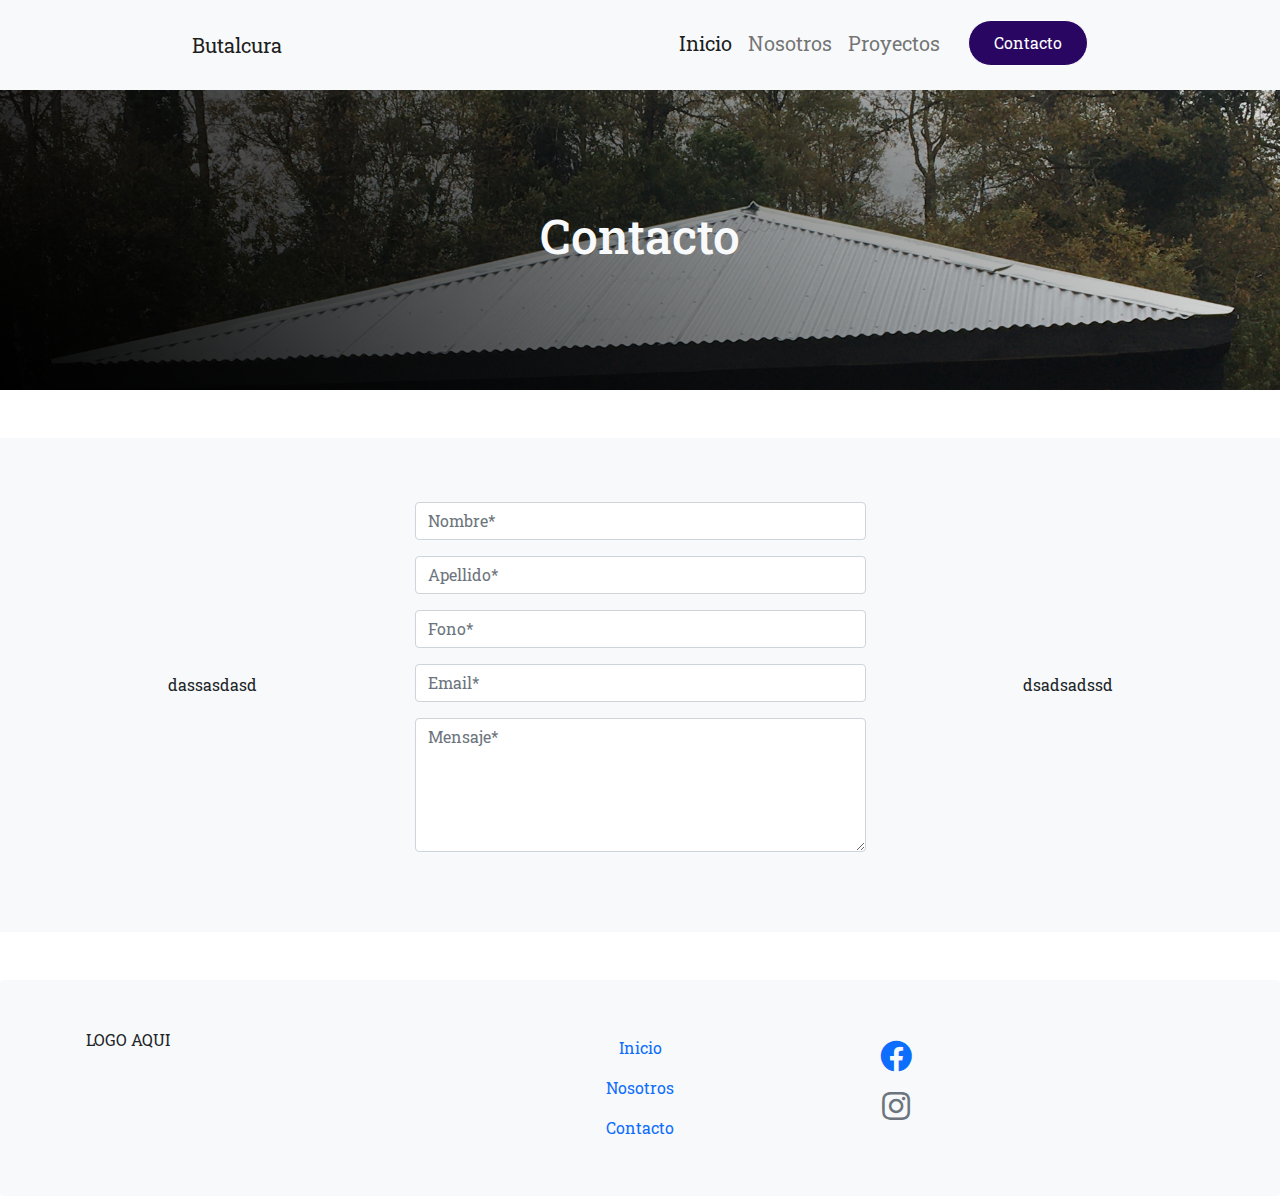
==== src/pages/contacto.html @ 46be884d "index y contact page en desarrollo" ====
<!DOCTYPE html>
<html lang="es">
<head>
    <meta charset="UTF-8">
    <meta http-equiv="X-UA-Compatible" content="IE=edge">
    <meta name="viewport" content="width=device-width, initial-scale=1.0">

    <!-- Bootstrap 5 css -->
    <link rel="stylesheet" href="../assets/css/bootstrap.css">
    <!-- own styles -->
    <link rel="stylesheet" href="../assets/css/contac.style.css">
    <!-- font Awesome min -->
    <link rel="stylesheet" type="text/css" href="../assets/css/all.min.css">
    <!-- AOS animations -->
    <link rel="stylesheet" href="https://unpkg.com/aos@next/dist/aos.css" />

    <title>Contacto - Butalcura Construcciones</title>
    <link rel="shortcut icon" href="./src/assets/icon/butalcura_logo.ico" />

</head>
<body>



      
  <nav class="navbar navbar-expand-md sticky-top navbar-light bg-light mb-auto fs-5" aria-label="Fourth navbar example">
    <div class="container-fluid mx-md-3 mx-lg-6">
      <a class="navbar-brand ms-5" href="#">Butalcura</a>
      <button class="navbar-toggler" type="button" data-bs-toggle="collapse" data-bs-target="#navbarsExample04"
        aria-controls="navbarsExample04" aria-expanded="false" aria-label="Toggle navigation">
        <span class="navbar-toggler-icon"></span>
      </button>

      <div class="collapse navbar-collapse me-5 text-center" id="navbarsExample04">
        <ul class=" navbar-nav ms-auto mb-1 align-items-center ">
          <li class=" nav-item custom">
            <a class="nav-link active" aria-current="page" href="../../index.html">Inicio</a>
          </li>
          <li class="nav-item custom">
            <a class="nav-link" aria-current="page" href="#">Nosotros</a>
          </li>
          <li class="nav-item custom">
            <a class="nav-link" href="#">Proyectos</a>
          </li>
          <li class="nav-item contact" id="contact_nav_li">
            <a href="#" id="contact_nav_btn" class="btn btn-primary nav-link" role="button" >Contacto</a>
          </li>
        </ul>
      </div> 

  
    </div>
  </nav>


  <section id="contact_section">

      <div id="contact_container" class="container-fluid h-100 text-light">

          <div class="row my-4 mt-sm-0 h-100 align-items-center">
              <div class="col col-12 text-center fw-bold fs-1 py-3 ">
                <div class="title_head py-3">
                  <h2 class="fs-1">
                      Contacto
                  </h2>
                </div>
              </div>
          </div>

      </div>

    </section>





    <section class="bg-light py-5 my-5">

      <div class="container">


          <div class="row justify-content-center">

              <!-- izquierda y arriba en tamaños pequeños -->
              <div class="col col-12 col-sm-3 align-self-center order-sm-1 text-center py-3">
                      dassasdasd
              </div>

              <div class="col col-12 col-lg-6 order-sm-2 py-3">
  
                  <form>
  
                      <div class="row mb-3 justify-content-center">
                          <div class="col-sm-10">
                            <input type="text" class="form-control" id="name" name="name" placeholder="Nombre*">
                          </div>
                        </div>
                        <div class="row mb-3 justify-content-center">
                          <div class="col-sm-10">
                            <input type="text" class="form-control" id="last_name" name="last_name" placeholder="Apellido*">
                          </div>
                        </div>
                        <div class="row mb-3 justify-content-center">
                          <div class="col-sm-10">
                            <input type="tel" class="form-control" id="phone"  name="phone" placeholder="Fono*">
                          </div>
                        </div>
                        <div class="row mb-3 justify-content-center">
                          <div class="col-sm-10">
                            <input type="email" class="form-control" id="email" name="email" placeholder="Email*">
                          </div>
                        </div>
                        <div class="row mb-3 justify-content-center">
                          <div class="col-sm-10">
                              <textarea class="form-control" id="message" rows="5" placeholder="Mensaje*"></textarea>
                          </div>
                        </div>
                      
                  </form>
          
              </div>

              <!-- derecha y abajo en tamaños pequeños -->
              <div class="col col-12 col-sm-3 align-self-center order-sm-3 text-center py-3">
                  dsadsadssd
              </div>


          </div>




          


      </div>

    </section>

    <section>





    </section>



      
  <footer class="container-fluid text-center py-5 mt-5 shadow-none  bg-light rounded">
    <div class="row">

      <div class="col">
        <p>LOGO AQUI</p>
      </div>

      <div class="col">

      </div>

      <div class="col">
        <ul class="nav flex-column">
          <li class="nav-item">
            <a class="nav-link active" aria-current="page" href="#">Inicio</a>
          </li>
          <li class="nav-item">
            <a class="nav-link" href="#about_us">Nosotros</a>
          </li>
          <li class="nav-item">
            <a class="nav-link" href="./src/pages/contacto.html">Contacto</a>
          </li>
        </ul>
      </div>

      <div class="col">
        <ul class="nav flex-column">

          <li class="nav-item m-1">
            <a class="nav-link" target="__blank" aria-current="page" href="https://www.facebook.com">
              <span>
                <i class="fab fa-facebook fa-2x"></i>
              </span>
            </a>
          </li>
          <li class="nav-item m-1">
            <a class="text-muted" target="__blank" aria-current="page" href="https://www.instagram.com">
              <span>
                <i class="fab fa-instagram fa-2x"></i>
              </span>
            </a>
          </li>

      </div>
      <div class="col">

      </div>
    </div>
  </footer>



     
        

        <script src="https://cdn.jsdelivr.net/npm/@popperjs/core@2.9.2/dist/umd/popper.min.js"
        integrity="sha384-IQsoLXl5PILFhosVNubq5LC7Qb9DXgDA9i+tQ8Zj3iwWAwPtgFTxbJ8NT4GN1R8p"
        crossorigin="anonymous"></script>
      <script src="https://cdn.jsdelivr.net/npm/bootstrap@5.0.2/dist/js/bootstrap.min.js"
        integrity="sha384-cVKIPhGWiC2Al4u+LWgxfKTRIcfu0JTxR+EQDz/bgldoEyl4H0zUF0QKbrJ0EcQF"
        crossorigin="anonymous"></script>
</body>

</html>
---- src/assets/css/contac.style.css ----
@import url('./global.style.css');


#contact_section {
    height: 300px;
    background-image: url('../img/example2.JPG');
    background-repeat: no-repeat;
    background-size: cover;
    background-position: center center;
    background-attachment: fixed;
}


#contact_container {
   background: linear-gradient(45deg, black, transparent);
   /* filter: grayscale(1); */
}

#contact_section_btn {
    font-family: Arial, Helvetica, Lucida, sans-serif;
    background-color: var(--butalcura-main-color);
}

#contact_section_btn:hover {
    font-size: 22px;
}
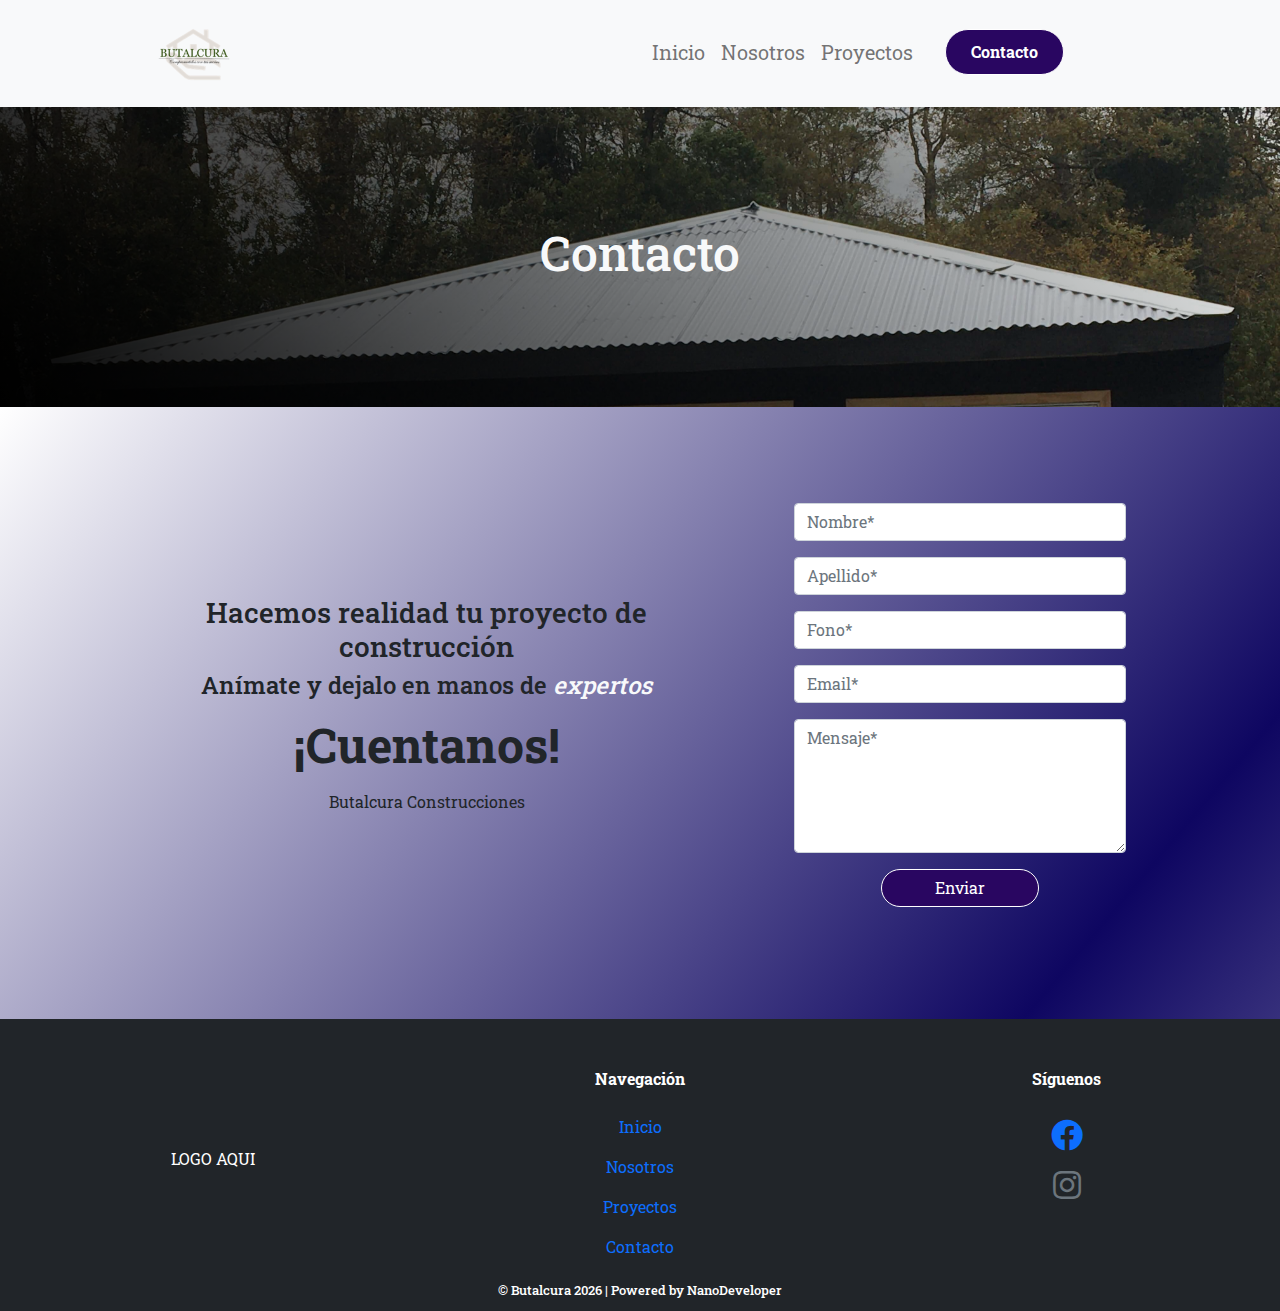
==== commit f20324fd: "pagina contacto terminada, formulario sin validaciones sin funcionar. pagina proyectos añadida, falt" ====
--- a/src/pages/contacto.html
+++ b/src/pages/contacto.html
@@ -5,212 +5,233 @@
     <meta http-equiv="X-UA-Compatible" content="IE=edge">
     <meta name="viewport" content="width=device-width, initial-scale=1.0">
 
-    <!-- Bootstrap 5 css -->
+    <!-- Bootstrap 5 customed css -->
     <link rel="stylesheet" href="../assets/css/bootstrap.css">
     <!-- own styles -->
     <link rel="stylesheet" href="../assets/css/contac.style.css">
     <!-- font Awesome min -->
     <link rel="stylesheet" type="text/css" href="../assets/css/all.min.css">
-    <!-- AOS animations -->
-    <link rel="stylesheet" href="https://unpkg.com/aos@next/dist/aos.css" />
+
 
     <title>Contacto - Butalcura Construcciones</title>
-    <link rel="shortcut icon" href="./src/assets/icon/butalcura_logo.ico" />
+    <link rel="shortcut icon" href="../assets/icon/butalcura_logo.ico" />
 
 </head>
+
+
+
 <body>
 
-
-
-      
-  <nav class="navbar navbar-expand-md sticky-top navbar-light bg-light mb-auto fs-5" aria-label="Fourth navbar example">
-    <div class="container-fluid mx-md-3 mx-lg-6">
-      <a class="navbar-brand ms-5" href="#">Butalcura</a>
-      <button class="navbar-toggler" type="button" data-bs-toggle="collapse" data-bs-target="#navbarsExample04"
-        aria-controls="navbarsExample04" aria-expanded="false" aria-label="Toggle navigation">
-        <span class="navbar-toggler-icon"></span>
-      </button>
-
-      <div class="collapse navbar-collapse me-5 text-center" id="navbarsExample04">
-        <ul class=" navbar-nav ms-auto mb-1 align-items-center ">
-          <li class=" nav-item custom">
-            <a class="nav-link active" aria-current="page" href="../../index.html">Inicio</a>
-          </li>
-          <li class="nav-item custom">
-            <a class="nav-link" aria-current="page" href="#">Nosotros</a>
-          </li>
-          <li class="nav-item custom">
-            <a class="nav-link" href="#">Proyectos</a>
-          </li>
-          <li class="nav-item contact" id="contact_nav_li">
-            <a href="#" id="contact_nav_btn" class="btn btn-primary nav-link" role="button" >Contacto</a>
-          </li>
-        </ul>
-      </div> 
-
-  
-    </div>
-  </nav>
-
-
-  <section id="contact_section">
-
+  
+  <header>
+
+    <nav class="navbar navbar-expand-md sticky-top navbar-light bg-light mb-auto fs-5" aria-label="Fourth navbar example">
+      <div class="container-fluid mx-md-3 mx-lg-6">
+        <a class="navbar-brand" href="../../index.html">
+          <img src="../assets/icon/butalcura_nav.png" alt="butalcura construcciones logo"  class="d-inline-block align-text-top">
+        </a>
+        <button class="navbar-toggler" type="button" data-bs-toggle="collapse" data-bs-target="#navbar_main"
+          aria-controls="navbar_main" aria-expanded="false" aria-label="Toggle navigation">
+          <span class="navbar-toggler-icon"></span>
+        </button>
+        <div class="collapse navbar-collapse me-5 text-center" id="navbar_main">
+          <ul class=" navbar-nav ms-auto mb-1 align-items-center ">
+            <li class=" nav-item custom">
+              <a class="nav-link" aria-current="page" href="../../index.html">Inicio</a>
+            </li>
+            <li class="nav-item custom">
+              <a class="nav-link" aria-current="page" href="../../index.html#about_us">Nosotros</a>
+            </li>
+            <li class="nav-item custom">
+              <a class="nav-link" href="./proyectos.html">Proyectos</a>
+            </li>
+            <li class="nav-item px-4" >
+              <a href="#" id="contact_nav_btn" class="btn btn-primary nav-link active" role="button" >Contacto</a>
+            </li>
+          </ul>
+        </div> 
+      </div>
+    </nav>
+
+  </header>
+
+
+
+   <section id="contact_section">
       <div id="contact_container" class="container-fluid h-100 text-light">
-
           <div class="row my-4 mt-sm-0 h-100 align-items-center">
               <div class="col col-12 text-center fw-bold fs-1 py-3 ">
-                <div class="title_head py-3">
+                <div class="title_head py-3 fw-bold">
                   <h2 class="fs-1">
                       Contacto
                   </h2>
                 </div>
               </div>
           </div>
-
-      </div>
+      </div>
+   </section>
+
+
+
+
+
+    <section id="main_content" class="py-5 ">
+
+
+        <div class="container-fluid">
+  
+  
+            <div class="row justify-content-center">
+  
+                <!-- izquierda y arriba en tamaños pequeños -->
+                <div class="col col-12 col-sm-6 align-self-center order-sm-1 text-center py-3  user-select-none">
+                  <div class="align-items-start mb-3">
+                    <h3>Hacemos realidad tu proyecto de construcción</h3>
+                    <h4>Anímate y dejalo en manos de <span class="fst-italic text-light">expertos</span></h4>
+                  </div>
+                  <div class="align-items-center  mb-3">
+                    <h4 class="fs-1 fw-bold text-dark">¡Cuentanos!</h4>
+                  </div>
+                  <div class="align-items-end  mb-3">
+                    <p>
+                      Butalcura Construcciones
+                    
+                    </p>
+                  </div>
+                </div>
+  
+                <!-- formulario -->
+                <div class="col col-12 col-md-6 col-lg-4 order-sm-2 py-3">
+                  <div id="form_container" class="py-3">
+  
+                    <form class="py-3">
+    
+                        <div class="row mb-3 justify-content-center">
+                            <div class="col-sm-10">
+                              <input type="text" class="form-control" id="name" name="name" placeholder="Nombre*">
+                            </div>
+                          </div>
+                          <div class="row mb-3 justify-content-center">
+                            <div class="col-sm-10">
+                              <input type="text" class="form-control" id="last_name" name="last_name" placeholder="Apellido*">
+                            </div>
+                          </div>
+                          <div class="row mb-3 justify-content-center">
+                            <div class="col-sm-10">
+                              <input type="tel" class="form-control" id="phone"  name="phone" placeholder="Fono*">
+                            </div>
+                          </div>
+                          <div class="row mb-3 justify-content-center">
+                            <div class="col-sm-10">
+                              <input type="email" class="form-control" id="email" name="email" placeholder="Email*">
+                            </div>
+                          </div>
+                          <div class="row mb-3 justify-content-center">
+                            <div class="col-sm-10">
+                                <textarea class="form-control" id="message" rows="5" placeholder="Mensaje*"></textarea>
+                            </div>
+                          </div>
+                          <div class="row mb-3 justify-content-center text-center">
+                            <div class="col-sm-10">
+                                <input id="btn_submit" class="btn btn-primary" type="submit" value="Enviar">
+                            </div>
+                          </div>
+                    </form>
+  
+                  </div>
+            
+                </div>
+  
+                <!-- derecha y abajo en tamaños pequeños -->
+                <!-- <div class="col col-12 col-sm-3 align-self-center order-sm-3 text-center py-3">
+                    dsadsadssd
+                </div> -->
+  
+  
+            </div>
+  
+        </div>
+
+
 
     </section>
 
 
 
 
-
-    <section class="bg-light py-5 my-5">
-
-      <div class="container">
-
-
-          <div class="row justify-content-center">
-
-              <!-- izquierda y arriba en tamaños pequeños -->
-              <div class="col col-12 col-sm-3 align-self-center order-sm-1 text-center py-3">
-                      dassasdasd
-              </div>
-
-              <div class="col col-12 col-lg-6 order-sm-2 py-3">
-  
-                  <form>
-  
-                      <div class="row mb-3 justify-content-center">
-                          <div class="col-sm-10">
-                            <input type="text" class="form-control" id="name" name="name" placeholder="Nombre*">
-                          </div>
-                        </div>
-                        <div class="row mb-3 justify-content-center">
-                          <div class="col-sm-10">
-                            <input type="text" class="form-control" id="last_name" name="last_name" placeholder="Apellido*">
-                          </div>
-                        </div>
-                        <div class="row mb-3 justify-content-center">
-                          <div class="col-sm-10">
-                            <input type="tel" class="form-control" id="phone"  name="phone" placeholder="Fono*">
-                          </div>
-                        </div>
-                        <div class="row mb-3 justify-content-center">
-                          <div class="col-sm-10">
-                            <input type="email" class="form-control" id="email" name="email" placeholder="Email*">
-                          </div>
-                        </div>
-                        <div class="row mb-3 justify-content-center">
-                          <div class="col-sm-10">
-                              <textarea class="form-control" id="message" rows="5" placeholder="Mensaje*"></textarea>
-                          </div>
-                        </div>
-                      
-                  </form>
-          
-              </div>
-
-              <!-- derecha y abajo en tamaños pequeños -->
-              <div class="col col-12 col-sm-3 align-self-center order-sm-3 text-center py-3">
-                  dsadsadssd
-              </div>
-
-
+      
+    <footer class="container-fluid text-center pt-5 pb-1 ">
+      <div class="row justify-content-center">
+  
+        <div class="col align-self-center">
+          <p class="text-white">LOGO AQUI</p>
+        </div>
+
+  
+        <div class="col">
+          <div class="text-white fw-bold user-select-none text-center">
+            <p>Navegación</p>
           </div>
-
-
-
-
-          
-
-
-      </div>
-
-    </section>
-
-    <section>
-
-
-
-
-
-    </section>
-
-
-
-      
-  <footer class="container-fluid text-center py-5 mt-5 shadow-none  bg-light rounded">
-    <div class="row">
-
-      <div class="col">
-        <p>LOGO AQUI</p>
-      </div>
-
-      <div class="col">
-
-      </div>
-
-      <div class="col">
-        <ul class="nav flex-column">
-          <li class="nav-item">
-            <a class="nav-link active" aria-current="page" href="#">Inicio</a>
-          </li>
-          <li class="nav-item">
-            <a class="nav-link" href="#about_us">Nosotros</a>
-          </li>
-          <li class="nav-item">
-            <a class="nav-link" href="./src/pages/contacto.html">Contacto</a>
-          </li>
-        </ul>
-      </div>
-
-      <div class="col">
-        <ul class="nav flex-column">
-
-          <li class="nav-item m-1">
-            <a class="nav-link" target="__blank" aria-current="page" href="https://www.facebook.com">
-              <span>
-                <i class="fab fa-facebook fa-2x"></i>
-              </span>
-            </a>
-          </li>
-          <li class="nav-item m-1">
-            <a class="text-muted" target="__blank" aria-current="page" href="https://www.instagram.com">
-              <span>
-                <i class="fab fa-instagram fa-2x"></i>
-              </span>
-            </a>
-          </li>
-
-      </div>
-      <div class="col">
-
-      </div>
-    </div>
-  </footer>
+          <ul class="nav flex-column">
+            <li class="nav-item">
+              <a class="nav-link custom"  href="../../index.html">Inicio</a>
+            </li>
+            <li class="nav-item">
+              <a class="nav-link custom" href="../../index.html#about_us">Nosotros</a>
+            </li>
+            <li class="nav-item">
+              <a class="nav-link custom" href="./proyectos.html">Proyectos</a>
+            </li>
+            <li class="nav-item">
+              <a class="nav-link custom active" aria-current="page" href="#main_content">Contacto</a>
+            </li>
+          </ul>
+        </div>
+  
+        <div class="col">
+          <div class="text-white fw-bold user-select-none text-center">
+            <p>Síguenos</p>
+          </div>
+          <ul class="nav flex-column">
+  
+            <li class="nav-item m-1">
+              <a class="nav-link" target="__blank" aria-current="page" href="https://www.facebook.com">
+                <span>
+                  <i class="fab fa-facebook fa-2x"></i>
+                </span>
+              </a>
+            </li>
+            <li class="nav-item m-1">
+              <a class="text-muted" target="__blank" aria-current="page" href="https://www.instagram.com">
+                <span>
+                  <i class="fab fa-instagram fa-2x"></i>
+                </span>
+              </a>
+            </li>
+  
+        </div>
+   
+      </div>
+      <div class="row pt-3">
+        <div class="col col-12">
+          <h4 id="text_credits_footer" class="text-white user-select-none"> &copy; Butalcura <span id="footer_year"></span> | Powered by NanoDeveloper</h4>
+        </div>
+      </div>
+    </footer>
 
 
 
      
         
 
-        <script src="https://cdn.jsdelivr.net/npm/@popperjs/core@2.9.2/dist/umd/popper.min.js"
+      <!-- <script src="https://cdn.jsdelivr.net/npm/@popperjs/core@2.9.2/dist/umd/popper.min.js"
         integrity="sha384-IQsoLXl5PILFhosVNubq5LC7Qb9DXgDA9i+tQ8Zj3iwWAwPtgFTxbJ8NT4GN1R8p"
-        crossorigin="anonymous"></script>
+        crossorigin="anonymous"></script> -->
       <script src="https://cdn.jsdelivr.net/npm/bootstrap@5.0.2/dist/js/bootstrap.min.js"
         integrity="sha384-cVKIPhGWiC2Al4u+LWgxfKTRIcfu0JTxR+EQDz/bgldoEyl4H0zUF0QKbrJ0EcQF"
         crossorigin="anonymous"></script>
+      <script src="../js/main.js"></script>
+
 </body>
 
 </html>--- a/src/assets/css/contac.style.css
+++ b/src/assets/css/contac.style.css
@@ -5,7 +5,7 @@
 
 #contact_section {
     height: 300px;
-    background-image: url('../img/example2.JPG');
+    background-image: url('../img/optimized/example2.JPG');
     background-repeat: no-repeat;
     background-size: cover;
     background-position: center center;
@@ -18,11 +18,47 @@
    /* filter: grayscale(1); */
 }
 
-#contact_section_btn {
+/* #contact_section_btn {
     font-family: Arial, Helvetica, Lucida, sans-serif;
     background-color: var(--butalcura-main-color);
 }
 
 #contact_section_btn:hover {
     font-size: 22px;
-}+} */
+
+
+#btn_submit {
+    background-color: var(--butalcura-main-color);
+    border-color: var(--butalcura-main-color);
+    border: 1px;
+    border-radius: 40px 40px 40px 40px;
+    border-style: solid;
+    width: 158px;
+}
+
+#btn_submit:hover {
+    background-color: var(--butalcura-main-color-light);
+    border-color: var(--butalcura-main-color-light);
+    font-weight: bold;
+}
+
+
+#main_content {
+
+    background: rgb(255,255,255);
+    /* background: linear-gradient(130deg, rgba(255,255,255,1) 0%, rgba(150,110,216,1) 50%, rgba(255,255,255,1) 100%); */
+    background: linear-gradient(130deg, rgba(255,255,255,1) 0%, rgba(14,6,97,100) 50%, rgba(255,255,255,1) 100%);
+
+    background-size: 200%;
+    animation: fondo-anim .10 infinite alternate;
+
+}
+
+
+
+@keyframes fondo-anim{
+    0%{background-position: left;} /*por defecto*/
+    100%{background-position: right;}
+  }
+
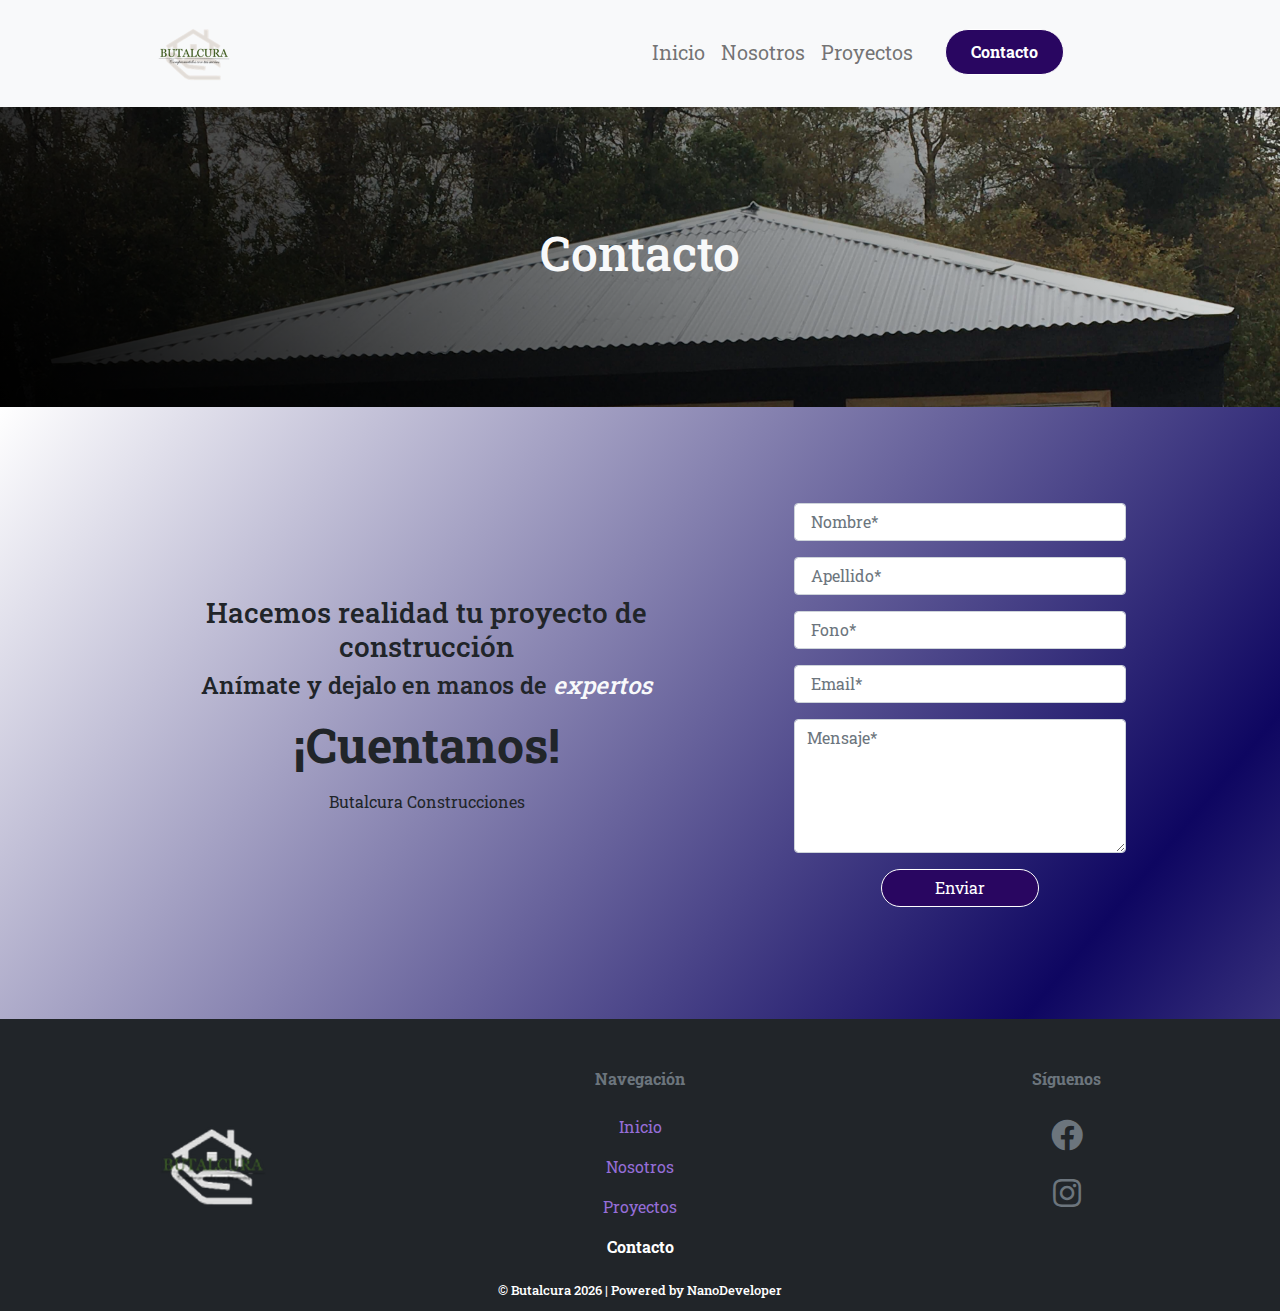
==== commit 4970343b: "formulario contacto con validaciones js terminado" ====
--- a/src/pages/contacto.html
+++ b/src/pages/contacto.html
@@ -57,7 +57,7 @@
 
 
 
-   <section id="contact_section">
+   <section id="contact_section" class="background_section_small">
       <div id="contact_container" class="container-fluid h-100 text-light">
           <div class="row my-4 mt-sm-0 h-100 align-items-center">
               <div class="col col-12 text-center fw-bold fs-1 py-3 ">
@@ -74,8 +74,7 @@
 
 
 
-
-    <section id="main_content" class="py-5 ">
+    <section id="main_content" class="py-5">
 
 
         <div class="container-fluid">
@@ -84,7 +83,7 @@
             <div class="row justify-content-center">
   
                 <!-- izquierda y arriba en tamaños pequeños -->
-                <div class="col col-12 col-sm-6 align-self-center order-sm-1 text-center py-3  user-select-none">
+                <div class="col col-12 col-sm-6 align-self-center order-sm-1 text-center py-3 user-select-none">
                   <div class="align-items-start mb-3">
                     <h3>Hacemos realidad tu proyecto de construcción</h3>
                     <h4>Anímate y dejalo en manos de <span class="fst-italic text-light">expertos</span></h4>
@@ -101,34 +100,46 @@
                 </div>
   
                 <!-- formulario -->
-                <div class="col col-12 col-md-6 col-lg-4 order-sm-2 py-3">
+                <div class="col col-12 col-md-6 col-lg-4 order-sm-2 py-3 contact_form">
                   <div id="form_container" class="py-3">
   
-                    <form class="py-3">
+                    <form class="py-3 px-3 px-lg-0 needs-validation" >
     
-                        <div class="row mb-3 justify-content-center">
-                            <div class="col-sm-10">
-                              <input type="text" class="form-control" id="name" name="name" placeholder="Nombre*">
-                            </div>
-                          </div>
-                          <div class="row mb-3 justify-content-center">
-                            <div class="col-sm-10">
-                              <input type="text" class="form-control" id="last_name" name="last_name" placeholder="Apellido*">
-                            </div>
-                          </div>
-                          <div class="row mb-3 justify-content-center">
-                            <div class="col-sm-10">
-                              <input type="tel" class="form-control" id="phone"  name="phone" placeholder="Fono*">
-                            </div>
-                          </div>
-                          <div class="row mb-3 justify-content-center">
-                            <div class="col-sm-10">
-                              <input type="email" class="form-control" id="email" name="email" placeholder="Email*">
-                            </div>
-                          </div>
-                          <div class="row mb-3 justify-content-center">
-                            <div class="col-sm-10">
-                                <textarea class="form-control" id="message" rows="5" placeholder="Mensaje*"></textarea>
+                          <div class="row mb-3 justify-content-center">
+                            <div class="col-sm-10">
+                              <input type="text" class="form-control"
+                              minlength="3" maxlength="20"
+                              id="name" name="name" placeholder="Nombre*"  required>
+                            </div>
+                          </div>
+                          <div class="row mb-3 justify-content-center">
+                            <div class="col-sm-10">
+                              <input type="text" class="form-control"
+                              minlength="3" maxlength="20"
+                              id="last_name" name="last_name" placeholder="Apellido*" required>
+                            </div>
+                          </div>
+                          <div class="row mb-3 justify-content-center">
+                            <div class="col-sm-10">
+                              <input type="text" class="form-control" 
+                              minlength="9"
+                              maxlength="14"
+                              id="phone"  name="phone" placeholder="Fono*" required>
+                            </div>
+                          </div>
+                          <div class="row mb-3 justify-content-center">
+                            <div class="col-sm-10">
+                              <input type="email" class="form-control"
+                                maxlength="320"
+                               pattern="^[a-z0-9!#$%&'*+/=?^_`{|}~-]+(?:\.[a-z0-9!#$%&'*+/=?^_`{|}~-]+)*@(?:[a-z0-9](?:[a-z0-9-]*[a-z0-9])?\.)+[a-z0-9](?:[a-z0-9-]*[a-z0-9])?$"
+                              id="email" name="email" placeholder="Email*" required>
+                            </div>
+                          </div>
+                          <div class="row mb-3 justify-content-center">
+                            <div class="col-sm-10">
+                                <textarea class="form-control" 
+                                maxlength="2060"
+                                id="message" rows="5" name="message" placeholder="Mensaje*" required></textarea>
                             </div>
                           </div>
                           <div class="row mb-3 justify-content-center text-center">
@@ -160,16 +171,16 @@
 
 
       
-    <footer class="container-fluid text-center pt-5 pb-1 ">
+    <footer class="container-fluid text-center pt-5 pb-1">
       <div class="row justify-content-center">
   
-        <div class="col align-self-center">
-          <p class="text-white">LOGO AQUI</p>
-        </div>
-
-  
-        <div class="col">
-          <div class="text-white fw-bold user-select-none text-center">
+        <div class="col col-12 col-sm-4 align-self-center order-0">
+          <img id="butalcura_logo_footer" src="../assets/icon/butalcura_footer.png" alt="">
+        </div>
+
+  
+        <div class="col col col-md-4 order-1">
+          <div class="text-white fw-bold user-select-none text-center text-muted">
             <p>Navegación</p>
           </div>
           <ul class="nav flex-column">
@@ -188,21 +199,21 @@
           </ul>
         </div>
   
-        <div class="col">
-          <div class="text-white fw-bold user-select-none text-center">
+        <div class="col col col-md-4 order-2">
+          <div class="text-white fw-bold user-select-none text-center text-muted">
             <p>Síguenos</p>
           </div>
           <ul class="nav flex-column">
   
             <li class="nav-item m-1">
-              <a class="nav-link" target="__blank" aria-current="page" href="https://www.facebook.com">
+              <a class="nav-link text-muted" target="__blank" aria-current="page" href="https://www.facebook.com">
                 <span>
                   <i class="fab fa-facebook fa-2x"></i>
                 </span>
               </a>
             </li>
             <li class="nav-item m-1">
-              <a class="text-muted" target="__blank" aria-current="page" href="https://www.instagram.com">
+              <a class="nav-link text-muted" target="__blank" aria-current="page" href="https://www.instagram.com">
                 <span>
                   <i class="fab fa-instagram fa-2x"></i>
                 </span>
@@ -223,14 +234,11 @@
 
      
         
-
-      <!-- <script src="https://cdn.jsdelivr.net/npm/@popperjs/core@2.9.2/dist/umd/popper.min.js"
-        integrity="sha384-IQsoLXl5PILFhosVNubq5LC7Qb9DXgDA9i+tQ8Zj3iwWAwPtgFTxbJ8NT4GN1R8p"
-        crossorigin="anonymous"></script> -->
       <script src="https://cdn.jsdelivr.net/npm/bootstrap@5.0.2/dist/js/bootstrap.min.js"
         integrity="sha384-cVKIPhGWiC2Al4u+LWgxfKTRIcfu0JTxR+EQDz/bgldoEyl4H0zUF0QKbrJ0EcQF"
         crossorigin="anonymous"></script>
       <script src="../js/main.js"></script>
+      <script src="../js/contactForm.js"></script>
 
 </body>
 
--- a/src/assets/css/contac.style.css
+++ b/src/assets/css/contac.style.css
@@ -1,6 +1,12 @@
 
 
 @import url('./global.style.css');
+
+
+form  input {
+    padding: 6px 16px 6px 16px !important;  
+}
+
 
 
 #contact_section {
@@ -47,7 +53,6 @@
 #main_content {
 
     background: rgb(255,255,255);
-    /* background: linear-gradient(130deg, rgba(255,255,255,1) 0%, rgba(150,110,216,1) 50%, rgba(255,255,255,1) 100%); */
     background: linear-gradient(130deg, rgba(255,255,255,1) 0%, rgba(14,6,97,100) 50%, rgba(255,255,255,1) 100%);
 
     background-size: 200%;
@@ -57,6 +62,16 @@
 
 
 
+.invalid_feedback_custom {
+    font-weight: bold;
+    width: 100%;
+    margin-top: 0.25rem;
+    font-size: 0.875em;
+    color: #dc3545;
+}
+
+
+
 @keyframes fondo-anim{
     0%{background-position: left;} /*por defecto*/
     100%{background-position: right;}
